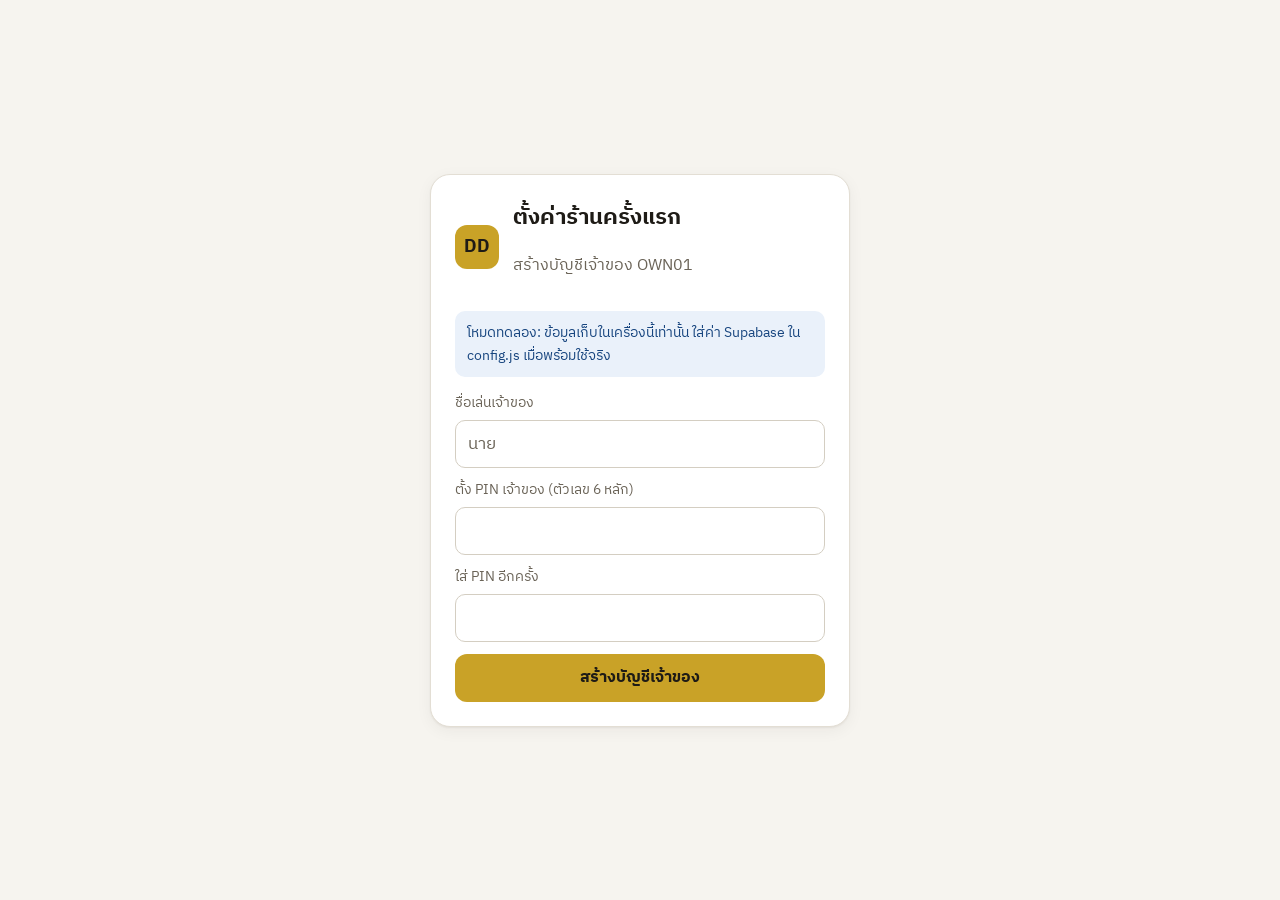
==== index.html @ f4591e62 "Add files via upload" ====
<!doctype html>
<html lang="th">
<head>
<meta charset="utf-8">
<meta name="viewport" content="width=device-width, initial-scale=1, viewport-fit=cover">
<meta name="theme-color" content="#1E1B16">
<meta name="apple-mobile-web-app-capable" content="yes">
<meta name="apple-mobile-web-app-status-bar-style" content="black-translucent">
<meta name="apple-mobile-web-app-title" content="DD หลอมทอง">
<title>DD หลอมทอง</title>
<link rel="manifest" href="manifest.webmanifest">
<link rel="icon" href="icon-192.png">
<link rel="apple-touch-icon" href="icon-192.png">
<link rel="preconnect" href="https://fonts.googleapis.com">
<link href="https://fonts.googleapis.com/css2?family=IBM+Plex+Sans+Thai:wght@400;500;600;700&display=swap" rel="stylesheet">
<link rel="stylesheet" href="style.css">
</head>
<body>
<div id="app"></div>
<div id="toasts" aria-live="polite"></div>
<div id="print"></div>
<script src="config.js"></script>
<script src="demo.js"></script>
<script src="app.js"></script>
</body>
</html>
---- style.css ----
:root{
  --bg:#F6F4EF; --card:#FFFFFF; --ink:#1E1B16; --muted:#6B6458; --line:#E3DED4;
  --gold:#C9A227; --gold-d:#8A6100; --blue:#1F5FAF; --blue-l:#EAF1FA;
  --ok:#1D7A46; --ok-l:#E6F4EC; --warn:#9A5B00; --warn-l:#FFF3DB; --bad:#B42318; --bad-l:#FDECEA;
  --r:14px; --shadow:0 1px 2px rgba(30,27,22,.06),0 4px 16px rgba(30,27,22,.05);
}
*{box-sizing:border-box}
html,body{margin:0;background:var(--bg);color:var(--ink);font-family:'IBM Plex Sans Thai',system-ui,sans-serif;font-size:16px;-webkit-text-size-adjust:100%}
button,input,select,textarea{font:inherit;color:inherit}
input,select,textarea{width:100%;min-width:0;height:48px;border:1px solid #D4CEC2;border-radius:10px;background:#fff;padding:0 12px;font-size:17px}
textarea{height:auto;padding:10px 12px;line-height:1.5}
input:focus,select:focus,textarea:focus{outline:none;border-color:var(--blue);box-shadow:0 0 0 3px rgba(31,95,175,.15)}
input.edited{border-color:var(--warn);background:var(--warn-l)}
label{display:flex;flex-direction:column;gap:6px;font-size:14px;color:var(--muted);margin:10px 0}
label.switch{flex-direction:row;align-items:center;gap:10px;color:var(--ink);font-size:16px}
label.switch input{width:22px;height:22px}
h1,h2,h3{margin:0}
h2{font-size:18px}
.muted{color:var(--muted)} .sm{font-size:13px} .big{font-size:20px} .bad{color:var(--bad);font-weight:600}
.center{display:flex;align-items:center;justify-content:center;min-height:50vh} .center.col{flex-direction:column;gap:16px;text-align:center;padding:24px}
.center-t{text-align:center}
.row{display:flex;gap:8px;align-items:center;margin-top:10px} .row.end{justify-content:flex-end} .row.wrap{flex-wrap:wrap} .grow{flex:1}
.grid2{display:grid;grid-template-columns:1fr 1fr;gap:10px} .grid3{display:grid;grid-template-columns:repeat(3,1fr);gap:8px}
.grid2 label,.grid3 label{margin:6px 0}

/* buttons */
.btn{display:inline-flex;align-items:center;justify-content:center;gap:8px;height:48px;padding:0 18px;border-radius:12px;border:0;background:var(--blue);color:#fff;font-weight:700;font-size:16px;cursor:pointer;text-decoration:none;white-space:nowrap}
.btn:disabled{opacity:.45;cursor:not-allowed}
.btn.gold{background:var(--gold);color:var(--ink)} .btn.danger{background:var(--bad)}
.btn.ghost{background:#fff;color:var(--ink);border:1px solid var(--line)}
.btn.sm{height:36px;padding:0 12px;font-size:14px;border-radius:10px}
.btn.block{display:flex;width:100%;margin-top:12px} .btn.xl{height:60px;font-size:18px}
.x{border:0;background:none;color:var(--muted);font-size:18px;padding:6px 8px;cursor:pointer}
.spin{width:18px;height:18px;border:3px solid rgba(255,255,255,.4);border-top-color:#fff;border-radius:50%;display:inline-block;animation:sp .8s linear infinite}
.spin.big{width:34px;height:34px;border-color:#ddd;border-top-color:var(--gold)}
@keyframes sp{to{transform:rotate(360deg)}}

/* logo */
.logo{width:44px;height:44px;border-radius:12px;background:var(--gold);color:var(--ink);display:inline-flex;align-items:center;justify-content:center;font-weight:700;font-size:18px;flex:none}
.logo.xl{width:72px;height:72px;font-size:28px;border-radius:18px}
.logo-img{width:56px;height:56px;object-fit:contain;border-radius:12px;background:#fff}

/* auth */
.auth{min-height:100vh;display:flex;align-items:center;justify-content:center;padding:20px 16px}
.auth-card{width:100%;max-width:420px;background:var(--card);border:1px solid var(--line);border-radius:20px;padding:24px;box-shadow:var(--shadow)}
.auth-card.dark{background:var(--ink);color:#F6F4EF;border-color:var(--ink)}
.auth-card.dark label{color:#D9CFB8} .auth-card.dark select{background:#2E2A24;color:#fff;border:2px solid var(--gold)} .auth-card.dark .muted{color:#B8AE98}
.auth-card.dark .pinpad button{background:#2E2A24;color:#fff;border-color:#4A443A} .auth-card.dark .pinpad .go{background:var(--gold);color:var(--ink)}
.auth-card.dark .pin-dots span{border-color:#B8AE98} .auth-card.dark .pin-dots span.f{background:var(--gold);border-color:var(--gold)}
.auth-head{display:flex;gap:14px;align-items:center;margin-bottom:16px} .auth-head h1{font-size:22px}
.seg{display:flex;background:#EFEBE3;border-radius:12px;padding:4px;gap:4px;margin:10px 0}
.seg button{flex:1;height:42px;border:0;background:none;border-radius:9px;font-weight:600;cursor:pointer;color:var(--muted)}
.seg button.on{background:#fff;color:var(--ink);box-shadow:var(--shadow)}
.auth-card.dark .seg{background:#2E2A24} .auth-card.dark .seg button.on{background:var(--gold);color:var(--ink)}
.auth-card select{height:56px;font-size:20px;font-weight:700;border:2px solid var(--blue)}
.pin-dots{display:flex;justify-content:center;gap:16px;margin:18px 0 14px}
.pin-dots span{width:18px;height:18px;border-radius:50%;border:2px solid #8C8578}
.pin-dots span.f{background:var(--ink);border-color:var(--ink)}
.pinpad{display:grid;grid-template-columns:repeat(3,1fr);gap:8px}
.pinpad button{height:60px;font-size:24px;font-weight:600;border-radius:14px;border:1px solid var(--line);background:#fff;cursor:pointer}
.pinpad button:active{transform:scale(.97)} .pinpad .soft{font-size:16px;background:var(--bg);color:var(--muted)} .pinpad .go{background:var(--blue);color:#fff;font-size:18px;font-weight:700}
.note{background:var(--blue-l);color:#17457F;border-radius:10px;padding:10px 12px;font-size:14px;margin-top:12px} .note.warn{background:var(--warn-l);color:var(--warn)}
.pin-input{height:60px;font-size:30px;letter-spacing:14px;text-align:center;margin:12px 0}

/* shell */
.appbar{position:sticky;top:0;z-index:20;display:flex;align-items:center;gap:12px;padding:10px 16px;padding-top:calc(10px + env(safe-area-inset-top));background:var(--ink);color:#F6F4EF}
.brand{display:flex;align-items:center;gap:10px;min-width:0}
.brand img{width:40px;height:40px;object-fit:contain;background:#fff;border-radius:10px}
.brand .logo{width:40px;height:40px}
.brand b{display:block;font-size:17px;white-space:nowrap} .brand small{display:block;color:#B8AE98;font-size:12px;white-space:nowrap} .brand em{color:var(--gold);font-style:normal}
.topnav{display:none;gap:4px;margin-left:16px}
.topnav .tab{display:flex;align-items:center;gap:6px;height:40px;padding:0 14px;border:0;border-radius:10px;background:none;color:#D9CFB8;font-weight:600;cursor:pointer}
.topnav .tab.active{background:#2E2A24;color:var(--gold)}
.who{margin-left:auto;display:flex;align-items:center;gap:8px}
.chip{display:none;font-size:13px;background:#2E2A24;padding:6px 10px;border-radius:999px;white-space:nowrap}
.who .btn.ghost{background:transparent;color:#F6F4EF;border-color:#4A443A}
.status{display:inline-flex;align-items:center;gap:6px;font-size:12px;border:0;border-radius:999px;padding:6px 10px;font-weight:600;cursor:pointer;white-space:nowrap}
.status .dot{width:8px;height:8px;border-radius:50%;background:currentColor}
.status.on{background:var(--ok-l);color:var(--ok)} .status.off{background:var(--bad-l);color:var(--bad)} .status.warn{background:var(--warn-l);color:var(--warn)}
.main{max-width:1280px;margin:0 auto;padding:16px 16px calc(96px + env(safe-area-inset-bottom))}
.screen-title{font-size:22px;margin:4px 0 14px;display:flex;align-items:center;gap:12px;flex-wrap:wrap}
.screen-title input{width:auto;height:40px;font-size:15px}
.bottomnav{position:fixed;bottom:0;left:0;right:0;z-index:20;display:flex;background:#fff;border-top:1px solid var(--line);padding-bottom:env(safe-area-inset-bottom)}
.bottomnav .tab{flex:1;display:flex;flex-direction:column;align-items:center;gap:2px;height:62px;justify-content:center;border:0;background:none;color:var(--muted);font-size:12px;font-weight:600;cursor:pointer}
.bottomnav .tab.active{color:var(--gold-d)}
.banner{display:flex;align-items:center;justify-content:space-between;gap:10px;border-radius:12px;padding:10px 14px;margin-bottom:12px;font-size:14px;font-weight:600}
.banner.warn{background:var(--warn-l);color:var(--warn)}

/* cards */
.card{background:var(--card);border:1px solid var(--line);border-radius:var(--r);padding:16px;box-shadow:var(--shadow);margin-bottom:14px}
.card.narrow{max-width:480px}
.card-h{display:flex;justify-content:space-between;align-items:center;gap:8px;margin-bottom:8px}
.pill{display:inline-block;font-size:12px;font-weight:700;padding:3px 9px;border-radius:999px;background:var(--blue-l);color:#17457F}
.pill.new{background:var(--ok-l);color:var(--ok)} .pill.ok{background:var(--ok-l);color:var(--ok)} .pill.warn{background:var(--warn-l);color:var(--warn)} .pill.bad{background:var(--bad-l);color:var(--bad)}

/* buy */
.stepper{display:flex;gap:6px;margin-bottom:12px}
.stepper button{flex:1;height:44px;border-radius:12px;border:1px solid var(--line);background:#fff;font-weight:700;color:var(--muted);cursor:pointer}
.stepper button.done{color:var(--ok);border-color:#BFE3CD}
.stepper button.on{background:var(--ink);color:#fff;border-color:var(--ink)}
.buy-grid .card{margin-bottom:0}
.buy-grid .card:not([data-card]){display:block}
.buy-grid[data-step="1"] [data-card]:not([data-card="1"]),.buy-grid[data-step="2"] [data-card]:not([data-card="2"]),.buy-grid[data-step="3"] [data-card]:not([data-card="3"]){display:none}
.seller{display:flex;gap:14px;align-items:flex-start;margin:6px 0 4px}
.seller img,.nophoto{width:96px;height:118px;object-fit:cover;border-radius:10px;border:1px solid var(--line);flex:none;background:var(--bg)}
.nophoto{display:flex;align-items:center;justify-content:center;color:var(--muted);font-size:13px}
.seller-info{display:flex;flex-direction:column;gap:3px;min-width:0;font-size:15px}
.chips{display:flex;flex-wrap:wrap;gap:6px;margin:8px 0}
.chips button{height:40px;padding:0 14px;border-radius:999px;border:1px solid var(--line);background:#fff;font-weight:600;cursor:pointer;font-size:15px}
.chips button.on{background:var(--ink);color:#fff;border-color:var(--ink)}
.chips.pct button{height:54px;border-radius:12px;display:flex;flex-direction:column;align-items:center;justify-content:center;line-height:1.1;min-width:70px;font-size:17px}
.chips.pct button small{font-size:11px;font-weight:500;opacity:.75}
.chips.pct button.on{background:var(--gold);color:var(--ink);border-color:var(--gold)}
.pct-in{width:96px;height:54px;text-align:center}
.lbl{font-size:14px;color:var(--muted);margin-top:8px}
.seg.metal button.on{background:var(--gold);color:var(--ink)}
.seg.dest button.on{background:var(--ink);color:#fff}
.items{margin-top:12px;border-top:1px dashed var(--line)}
.item{display:flex;justify-content:space-between;gap:10px;padding:10px 0;border-bottom:1px dashed var(--line);font-size:15px}
.item .right,.list-row .right{text-align:right;white-space:nowrap}
.sum{display:flex;justify-content:space-between;align-items:baseline;padding-top:10px;font-size:18px}
.sum b{font-size:22px}
.total-box{background:var(--ink);color:#fff;border-radius:14px;padding:16px;display:flex;align-items:baseline;gap:10px;flex-wrap:wrap}
.total-box span{color:#D9CFB8;flex-basis:100%;font-size:14px} .total-box b{font-size:36px;color:var(--gold)}

/* lists */
.list{display:flex;flex-direction:column}
.list-row{display:flex;justify-content:space-between;align-items:center;gap:10px;padding:12px 4px;border:0;border-bottom:1px solid var(--line);background:none;text-align:left;width:100%;cursor:pointer;font-size:15px}
.list-row:last-child{border-bottom:0}
.list-row.void{opacity:.5} .list-row.void b{text-decoration:line-through}
.list-row.warnrow{background:var(--warn-l)}
.kpis{display:grid;grid-template-columns:repeat(2,1fr);gap:10px;margin-bottom:14px}
.kpi{background:var(--card);border:1px solid var(--line);border-radius:var(--r);padding:14px;display:flex;flex-direction:column;gap:2px}
.kpi span{font-size:13px;color:var(--muted)} .kpi b{font-size:22px} .kpi small{font-size:12px;color:var(--muted)}
.kpi:first-child{background:var(--ink);color:#fff;border-color:var(--ink)} .kpi:first-child b{color:var(--gold)} .kpi:first-child span,.kpi:first-child small{color:#D9CFB8}
.pct-bars{display:flex;flex-direction:column;gap:8px}
.pb{display:grid;grid-template-columns:56px 1fr 90px;gap:10px;align-items:center;font-size:14px}
.pb div{height:12px;background:#EFEBE3;border-radius:6px;overflow:hidden} .pb i{display:block;height:100%;background:var(--gold);border-radius:6px} .pb b{text-align:right}
.tbl{width:100%;border-collapse:collapse} .tbl th{text-align:left;font-size:13px;color:var(--muted);font-weight:600;padding:4px} .tbl td{padding:4px} .tbl input{height:42px}
.logo-up{display:flex;gap:14px;align-items:center} .logo-up img{width:72px;height:72px;object-fit:contain;border:1px solid var(--line);border-radius:12px}
.big-pin{font-size:44px;font-weight:700;letter-spacing:10px;text-align:center;background:var(--bg);border-radius:12px;padding:12px;margin:10px 0}

/* modal + toast */
.modal-wrap{position:fixed;inset:0;z-index:50;background:rgba(20,18,14,.55);display:flex;align-items:flex-end;justify-content:center;padding:0}
.modal{background:#fff;width:100%;max-width:480px;max-height:92vh;overflow:auto;border-radius:20px 20px 0 0;padding:20px;padding-bottom:calc(20px + env(safe-area-inset-bottom))}
.modal.wide{max-width:640px}
.modal h2{margin-bottom:6px}
#toasts{position:fixed;top:calc(70px + env(safe-area-inset-top));left:0;right:0;z-index:60;display:flex;flex-direction:column;align-items:center;gap:8px;pointer-events:none;padding:0 16px}
.toast{background:var(--ink);color:#fff;padding:12px 16px;border-radius:12px;font-weight:600;font-size:15px;opacity:0;transform:translateY(-8px);transition:.25s;max-width:520px;box-shadow:var(--shadow)}
.toast.show{opacity:1;transform:none} .toast.err{background:var(--bad)} .toast.warn{background:var(--warn)}
.rcpt-preview{background:var(--bg);border-radius:12px;padding:12px;display:flex;justify-content:center}
.rcpt-preview .rcpt{background:#fff;box-shadow:var(--shadow)}

/* desktop */
@media (min-width:900px){
  .topnav{display:flex} .bottomnav{display:none} .chip{display:inline-block}
  .main{padding-bottom:32px}
  .stepper,.next-step{display:none!important}
  .buy-grid{display:grid;grid-template-columns:minmax(300px,1fr) minmax(380px,1.4fr) minmax(300px,1fr);gap:14px;align-items:start}
  .buy-grid [data-card]{display:block!important}
  .kpis{grid-template-columns:repeat(4,1fr)}
  .modal-wrap{align-items:center;padding:20px} .modal{border-radius:20px}
}
@media (max-width:899px){ #toasts{top:auto;bottom:calc(76px + env(safe-area-inset-bottom))} }
@media (max-width:420px){ .grid3{grid-template-columns:1fr 1fr} .grid3 label:last-child{grid-column:1/-1} }

/* receipt 58mm */
#print{display:none}
.rcpt{width:48mm;font-family:'IBM Plex Sans Thai',sans-serif;font-size:10.5px;line-height:1.35;color:#000;padding:0 1mm}
.rcpt .r-logo{display:block;max-width:26mm;max-height:18mm;margin:0 auto 2px;filter:grayscale(1) contrast(1.4)}
.r-c{text-align:center} .r-b{font-weight:700} .r-xl{font-size:15px} .r-l{font-size:13px} .r-s{font-size:9.5px} .r-j{text-align:justify}
.r-row{display:flex;justify-content:space-between;gap:4px}
.r-hr{border-top:1px dashed #000;margin:4px 0}
.r-it{margin:2px 0}
.r-sign{margin-top:18px;font-size:9.5px;white-space:nowrap}
.r-feed{height:14mm}
.r-break{break-after:page;page-break-after:always}
@media print{
  @page{size:58mm auto;margin:0}
  body{background:#fff}
  #app,#toasts,.modal-wrap{display:none!important}
  #print{display:block}
}
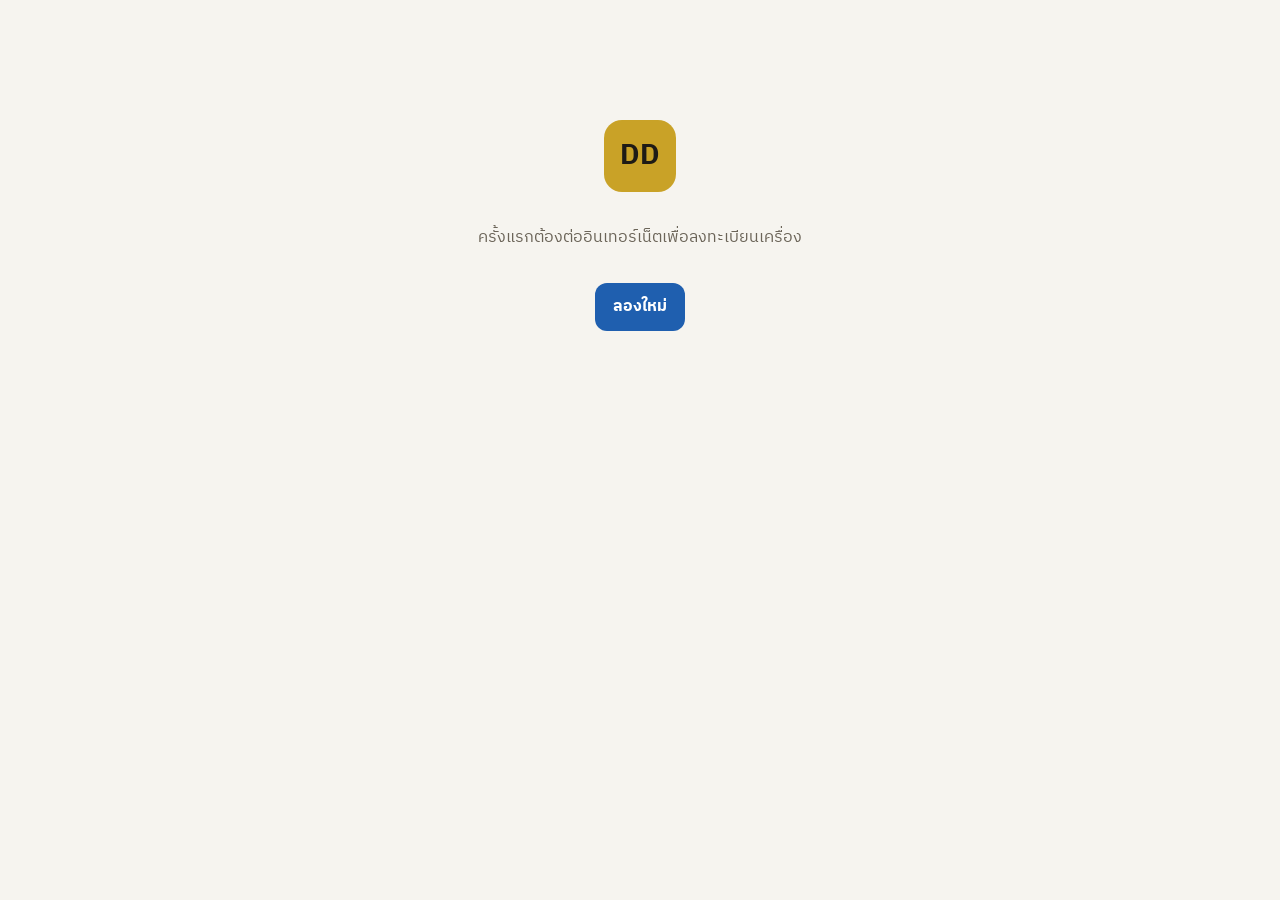
==== commit afd0a582: "Add files via upload" ====
--- a/index.html
+++ b/index.html
@@ -8,9 +8,9 @@
 <meta name="apple-mobile-web-app-status-bar-style" content="black-translucent">
 <meta name="apple-mobile-web-app-title" content="DD หลอมทอง">
 <title>DD หลอมทอง</title>
-<link rel="manifest" href="manifest.webmanifest">
-<link rel="icon" href="icon-192.png">
-<link rel="apple-touch-icon" href="icon-192.png">
+<link rel="manifest" href="manifest.webmanifest?v=2">
+<link rel="icon" href="dd-icon-v2-192.png">
+<link rel="apple-touch-icon" href="dd-icon-v2-192.png">
 <link rel="preconnect" href="https://fonts.googleapis.com">
 <link href="https://fonts.googleapis.com/css2?family=IBM+Plex+Sans+Thai:wght@400;500;600;700&display=swap" rel="stylesheet">
 <link rel="stylesheet" href="style.css">
--- a/style.css
+++ b/style.css
@@ -181,3 +181,108 @@
   #app,#toasts,.modal-wrap{display:none!important}
   #print{display:block}
 }
+
+.choice-list{display:flex;flex-direction:column;gap:8px;margin:8px 0}
+.choice{display:flex;flex-direction:column;gap:2px;text-align:left;padding:14px 16px;border:1px solid var(--line);border-radius:14px;background:#fff;cursor:pointer}
+.choice b{font-size:17px} .choice span{font-size:13px;color:var(--muted)}
+.choice:hover{border-color:var(--gold);background:#FFFBEF}
+.banner.info{background:var(--blue-l);color:#17457F}
+.assoc{width:100%;border-collapse:collapse;margin:6px 0;font-size:15px} .assoc th{font-size:13px;color:var(--muted);text-align:right;padding:6px} .assoc th:first-child{text-align:left} .assoc td{padding:8px 6px;border-top:1px solid var(--line);text-align:right} .assoc td:first-child{text-align:left}
+
+.tab{position:relative}
+.badge{position:absolute;top:4px;right:calc(50% - 22px);min-width:18px;height:18px;padding:0 5px;border-radius:9px;background:var(--bad);color:#fff;font-size:11px;font-style:normal;font-weight:700;display:flex;align-items:center;justify-content:center}
+.topnav .badge{top:2px;right:2px}
+.req{border:1px solid var(--line);border-radius:12px;padding:12px 14px;margin-bottom:10px;display:flex;flex-direction:column;gap:4px}
+.req-h{display:flex;justify-content:space-between;align-items:baseline;gap:8px}
+.req-reason{background:var(--warn-l);border-radius:8px;padding:8px 10px;font-size:14px;margin-top:4px}
+
+.stock-row{display:flex;flex-direction:row;gap:10px;align-items:center;padding:10px 6px;border-bottom:1px solid var(--line);cursor:pointer;font-size:15px;color:var(--ink);margin:0}
+.stock-row input{width:22px;height:22px;flex:none}
+.stock-row.on{background:#FFFBEF}
+.melt-bar{position:sticky;bottom:72px;z-index:10;display:none;align-items:center;justify-content:space-between;gap:12px;background:var(--ink);color:#fff;border-radius:14px;padding:12px 14px;margin-top:10px;box-shadow:0 6px 24px rgba(0,0,0,.2)}
+.melt-bar.show{display:flex} .melt-bar .sm{color:#D9CFB8}
+.melt-sum{display:grid;grid-template-columns:repeat(2,1fr);gap:8px;margin:10px 0}
+.melt-sum div{background:var(--bg);border-radius:10px;padding:10px;display:flex;flex-direction:column}
+.melt-sum span{font-size:12px;color:var(--muted)} .melt-sum b{font-size:18px} .melt-sum small{font-size:12px;color:var(--muted)}
+.melt-calc{border:1px solid var(--line);border-radius:12px;padding:10px 12px;margin-top:8px}
+.mc-row{display:flex;justify-content:space-between;padding:4px 0;font-size:15px}
+.mc-verdict{border-radius:10px;padding:8px 10px;margin:6px 0;font-weight:700;font-size:14px}
+.mc-verdict.ok{background:var(--ok-l);color:var(--ok)} .mc-verdict.bad{background:var(--bad-l);color:var(--bad)}
+.okc{color:var(--ok)}
+.bottomnav .tab span{font-size:11px}
+@media (min-width:900px){ .melt-bar{bottom:16px} .melt-sum{grid-template-columns:repeat(4,1fr)} }
+.seg button{height:auto;min-height:42px;padding:6px 6px;line-height:1.25}
+@media (max-width:480px){ .seg button{font-size:13px} }
+
+.sell-item{border-bottom:1px solid var(--line)} .sell-item.on{background:#FFFBEF}
+.sell-item .stock-row{border-bottom:0}
+.sell-in{padding:0 8px 10px 38px;align-items:end}
+.sell-calc{display:flex;flex-direction:column;font-size:13px;padding-bottom:8px}
+.sell-total{display:grid;grid-template-columns:repeat(2,1fr);gap:8px;margin:12px 0}
+.sell-total div{background:var(--card);border:1px solid var(--line);border-radius:12px;padding:10px 12px;display:flex;flex-direction:column}
+.sell-total span{font-size:12px;color:var(--muted)} .sell-total b{font-size:20px}
+.sale-tbl td,.sale-tbl th{font-size:13px;vertical-align:top;border-top:1px solid var(--line);padding:6px 4px}
+.docs{display:flex;flex-wrap:wrap;gap:6px;margin:6px 0}
+@media (min-width:900px){ .sell-total{grid-template-columns:repeat(4,1fr)} }
+@media (max-width:480px){ .sell-in{padding-left:8px} .sell-in.grid3{grid-template-columns:1fr 1fr} .sell-calc{grid-column:1/-1} }
+
+.ingot-pick{display:flex;align-items:center;gap:6px;border-bottom:1px solid var(--line)} .ingot-pick.on{background:#FFFBEF}
+.ingot-pick input{width:22px;height:22px;flex:none;margin-left:6px}
+.ingot-pick .list-row{border-bottom:0}
+.other-row label{margin:4px 0}
+.modal .card{box-shadow:none;padding:12px;margin-bottom:10px}
+.modal .card h3{margin-bottom:4px}
+
+/* สรุปวันนี้ */
+
+.flow{display:grid;grid-template-columns:repeat(2,1fr);gap:10px;margin-bottom:14px}
+.flow .kpi b{font-size:22px}
+.kpi.in{background:#E6F4EC;border-color:#BFE3CD} .kpi.in b{color:#1D7A46}
+.kpi.out{background:#FDECEA;border-color:#F5C6C1} .kpi.out b{color:#B42318}
+.kpi.wait{background:#FFF3DB;border-color:#F3D9A4} .kpi.wait b{color:#9A5B00}
+.kpi.cash{background:#1E1B16;border-color:#1E1B16;color:#fff} .kpi.cash b{color:#C9A227} .kpi.cash span,.kpi.cash small{color:#D9CFB8}
+.flow .kpi.in span,.flow .kpi.in small{color:#4C6B57}
+.addnote{display:block}
+.two{display:grid;grid-template-columns:1fr;gap:14px}
+.brk{width:100%;border-collapse:collapse;font-size:15px}
+.brk td{padding:8px 4px;border-bottom:1px solid var(--line)} .brk td:last-child{text-align:right;font-weight:700;white-space:nowrap}
+.brk tr.tot td{border-bottom:0;font-size:17px} .brk .sub{color:var(--muted);font-size:13px;font-weight:400}
+.in-t{color:#1D7A46} .out-t{color:#B42318}
+.wait-row{display:flex;justify-content:space-between;gap:10px;padding:10px 4px;border-bottom:1px solid var(--line);font-size:15px}
+.wait-row .right{text-align:right}
+.tl{display:flex;gap:12px;padding:12px 4px;border-bottom:1px solid var(--line)}
+.tl .ic{width:36px;height:36px;border-radius:10px;display:flex;align-items:center;justify-content:center;font-size:17px;flex:none}
+.ic.buy{background:#FDECEA} .ic.sell{background:#E6F4EC} .ic.pay{background:#E6F4EC} .ic.ref{background:#EAF1FA} .ic.void{background:#EFEBE3}
+.tl .body{flex:1;min-width:0} .tl .amt{text-align:right;white-space:nowrap;font-weight:700}
+.note{background:#FFFBEF;border:1px solid #F3E2B0;border-radius:10px;padding:7px 10px;margin-top:6px;font-size:13px}
+.note b{color:#8A6100}
+.addnote{border:0;background:none;color:#1F5FAF;font-weight:600;font-size:13px;padding:4px 0;cursor:pointer}
+.filter{display:flex;gap:6px;flex-wrap:wrap;margin:6px 0 4px}
+.filter button{height:34px;padding:0 12px;border-radius:999px;border:1px solid var(--line);background:#fff;font-weight:600;font-size:13px}
+.filter button.on{background:var(--ink);color:#fff;border-color:var(--ink)}
+.tag{font-size:11px;font-weight:700;padding:2px 7px;border-radius:999px;background:#EFEBE3;color:#5E584E;margin-left:4px}
+@media (min-width:900px){ .flow{grid-template-columns:repeat(5,1fr)} .two{grid-template-columns:1fr 1fr} }
+
+.linkish{border:0;background:none;padding:0;font:inherit;color:inherit;cursor:pointer;text-align:left}
+.linkish:hover b{text-decoration:underline}
+.wait-row{cursor:pointer}
+
+/* สรุปรายเดือน */
+.mode{display:inline-flex;background:#EFEBE3;border-radius:10px;padding:3px;gap:3px}
+.mode button{height:34px;padding:0 14px;border:0;border-radius:8px;background:none;font-weight:600;color:var(--muted)}
+.mode button.on{background:#fff;color:var(--ink);box-shadow:var(--shadow)}
+.mon{display:inline-flex;align-items:center;gap:6px} .mon b{font-size:18px;min-width:110px;text-align:center}
+.legend{display:flex;gap:14px;font-size:13px;color:var(--muted)} .legend i{display:inline-block;width:12px;height:12px;border-radius:3px;margin-right:5px;vertical-align:-1px}
+.mtbl{width:100%;border-collapse:collapse;font-size:14px} .mtbl th{text-align:right;font-size:12px;color:var(--muted);font-weight:600;padding:6px 6px;border-bottom:1px solid var(--line)} .mtbl th:first-child{text-align:left}
+.mtbl td{padding:7px 6px;border-bottom:1px solid var(--line);text-align:right;white-space:nowrap} .mtbl td:first-child{text-align:left} .mtbl tr.closed td{color:#B8AE98} .mtbl tfoot td{font-weight:700;border-top:2px solid var(--ink);border-bottom:0}
+.mtbl tbody tr:hover{background:#FFFBEF;cursor:pointer}
+.scroll{max-height:420px;overflow:auto}
+.two>*{min-width:0}
+@media (max-width:480px){ .mtbl{font-size:12.5px} .mtbl td,.mtbl th{padding:6px 3px} }
+.pb{grid-template-columns:92px 1fr 110px}
+.three{display:grid;grid-template-columns:1fr;gap:14px}
+@media (min-width:900px){ .three{grid-template-columns:1fr 1fr 1fr} }
+
+.two>*{min-width:0}
+@media (max-width:480px){ .mtbl{font-size:12.5px} .mtbl td,.mtbl th{padding:6px 3px} }
+svg .bar{cursor:pointer} svg .bar:hover rect:first-child{fill:#FFFBEF}
